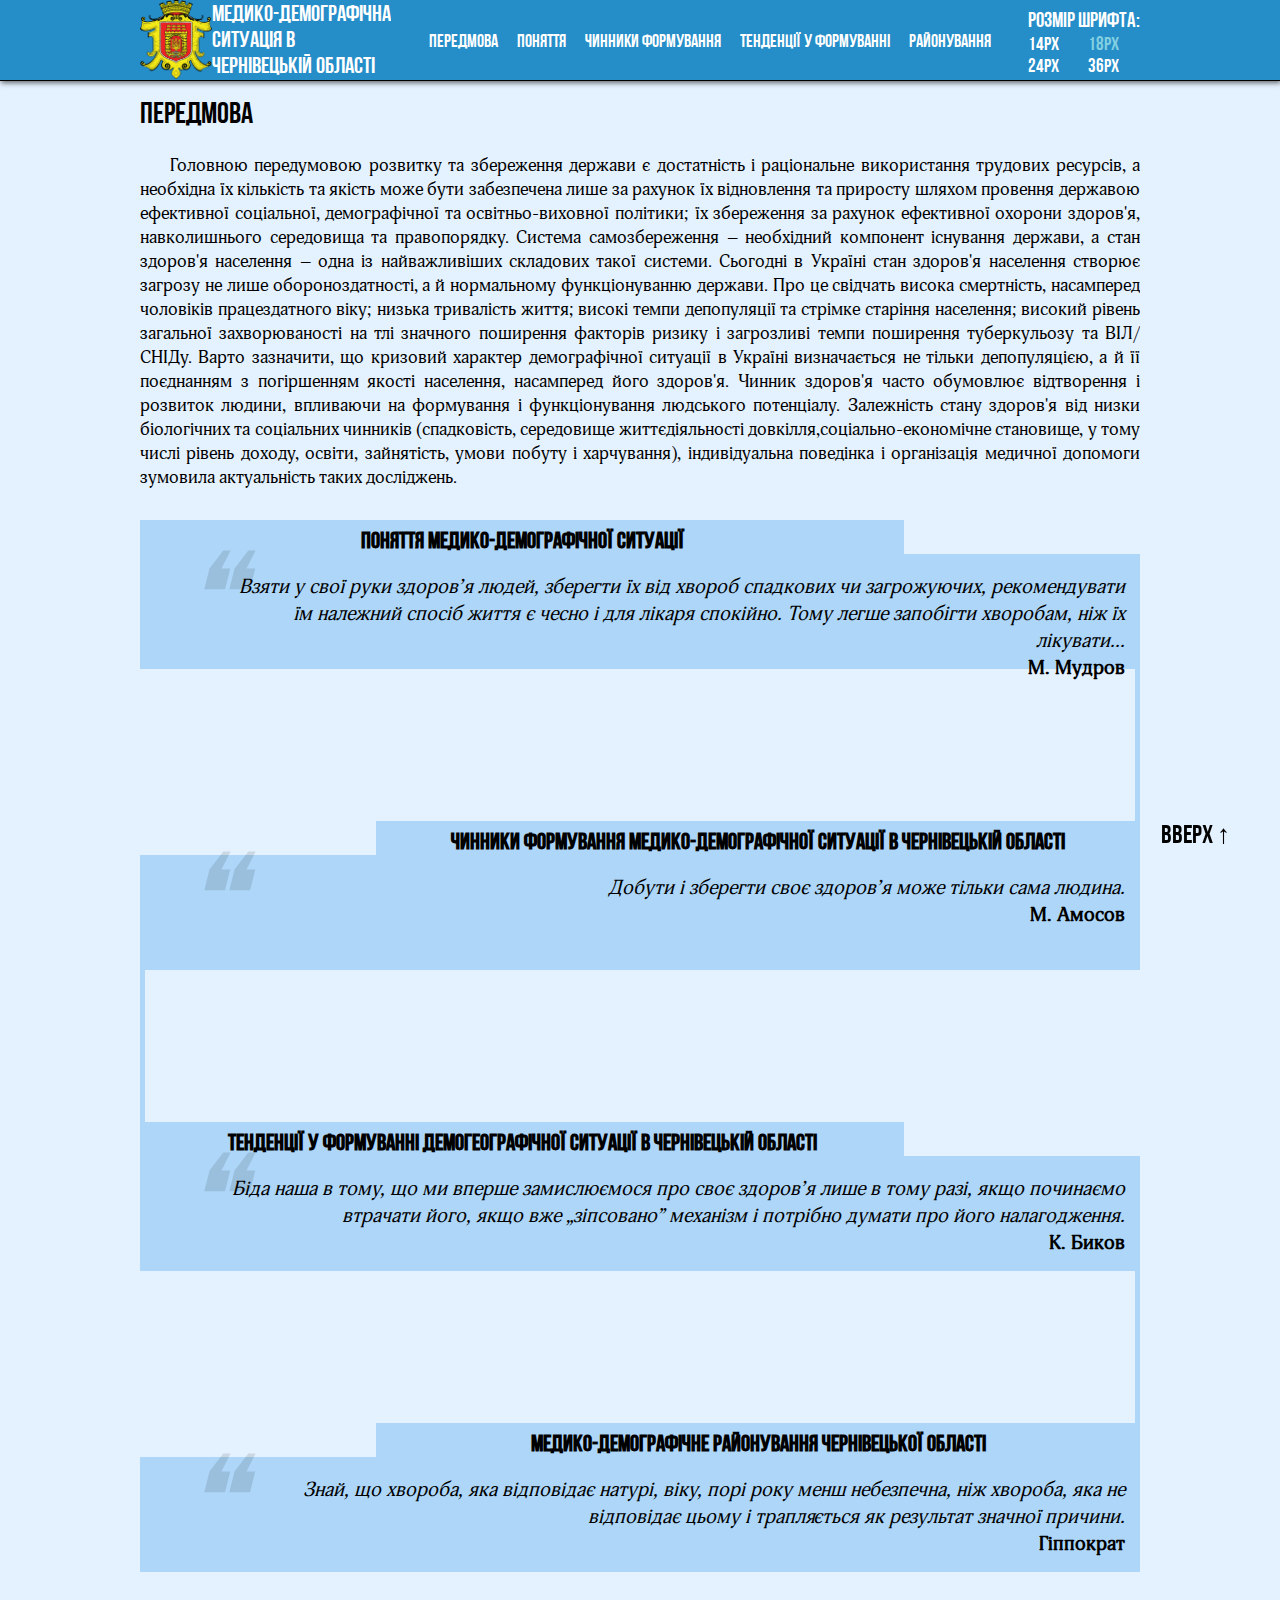
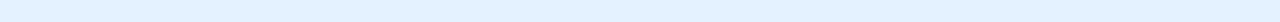
==== index.html @ d818bd9c "commit1" ====
<!DOCTYPE html>
<html lang="ua">

<head>
	<meta charset="UTF-8">
	<title>Медико-демографічна ситуація в Чернівецькій області</title>
	<meta name="viewport" content="width=device-width, initial-scale=1.0, maximum-scale=2.0, minimum-scale=1.0">
	<link rel="stylesheet" href="style.css">
</head>

<body>
<a class="upToTop" href="#top">
	Вверх ↑
</a>
	<header name="top">
		<div class="menuLine">
			<div class="menu">
				<div class="menuLogo">
					<a href="index.html" class="menuLogoA">
						<img src="img/gerb.png" alt="CheGerb" class="menuLogoImg">
						<p href="index.html" class="menuLogoText">
							Медико-Демографічна<br>Ситуація в<br>Чернівецькій Області
						</p>
					</a>
				</div>
				<ul class="menuUl">
					<li class="menuUlLi">
						<a href="index.html" class="menuUlLiA">
							Передмова
						</a>
					</li>
					<li class="menuUlLi">
						<a href="artcle2.html" class="menuUlLiA">
							Поняття
						</a>
					</li>
					<li class="menuUlLi">
						<a href="artcle3.html" class="menuUlLiA">
							Чинники формування
						</a>
					</li>
					<li class="menuUlLi">
						<a href="artcle4.html" class="menuUlLiA">
							ТЕНДЕНЦІЇ У ФОРМУВАННІ
						</a>
					</li>
					<li class="menuUlLi">
						<a href="artcle5.html" class="menuUlLiA">
							Районування
						</a>
					</li>
				</ul>
				<ul class="fontSize">
					<li class="fontSizeLi">Розмір шрифта:</li>
					<li class="fontSizeLi fontSizeButton1">14px</li>
					<li class="fontSizeLi fontSizeButton2">18px</li><br>
					<li class="fontSizeLi fontSizeButton3">24px</li>
					<li class="fontSizeLi fontSizeButton4">36px</li>
				</ul>
			</div>
		</div>
	</header>
	<main>
		<div class="mainText">
			<p class="headline">Передмова</p>
			<p class="text">
				<span class="void"></span>Головною передумовою розвитку та збереження держави є достатність і раціональне використання трудових ресурсів, а необхідна їх кількість та якість може бути забезпечена лише за рахунок їх відновлення та приросту шляхом провення державою ефективної соціальної, демографічної та освітньо-виховної політики; їх збереження за рахунок ефективної охорони здоров'я, навколишнього середовища та правопорядку. Система самозбереження – необхідний компонент існування держави, а стан здоров'я населення – одна із найважливіших складових такої системи. Сьогодні в Україні стан здоров'я населення створює загрозу не лише обороноздатності, а й нормальному функціонуванню держави. Про це свідчать висока смертність, насамперед чоловіків працездатного віку; низька тривалість життя; високі темпи депопуляції та стрімке старіння населення; високий рівень загальної захворюваності на тлі значного поширення факторів ризику і загрозливі темпи поширення туберкульозу та ВІЛ/СНІДу. Варто зазначити, що кризовий характер демографічної ситуації в Україні визначається не тільки депопуляцією, а й її поєднанням з погіршенням якості населення, насамперед його здоров'я. Чинник здоров'я часто обумовлює відтворення і розвиток людини, впливаючи на формування і функціонування людського потенціалу. Залежність стану здоров'я від низки біологічних та соціальних чинників (спадковість, середовище життєдіяльності довкілля,соціально-економічне становище, у тому числі рівень доходу, освіти, зайнятість, умови побуту і харчування), індивідуальна поведінка і організація медичної допомоги зумовила актуальність таких досліджень.
			</p>
			<a href="artcle2.html" class="mainPartName">
				ПОНЯТТЯ МЕДИКО-ДЕМОГРАФІЧНОЇ СИТУАЦІЇ
			</a>
			<a href="artcle2.html" class="mainPart">
				Взяти у свої руки здоров’я людей, зберегти їх від хвороб спадкових чи загрожуючих, рекомендувати їм належний спосіб життя є чесно і для лікаря спокійно. Тому легше запобігти хворобам, ніж їх лікувати...<br> <span class="author">М. Мудров</span>
				<p class="skobka">❝</p>
			</a>
			<div class="line">

			</div>
			<div class="mainPartBlock">
				<a href="artcle3.html" class="mainPartName mainPartName2">
					ЧИННИКИ ФОРМУВАННЯ МЕДИКО-ДЕМОГРАФІЧНОЇ СИТУАЦІЇ В ЧЕРНІВЕЦЬКІЙ ОБЛАСТІ
				</a>
				<a href="artcle3.html" class="mainPart">
					Добути і зберегти своє здоров’я може тільки сама людина.<br> <span class="author">М. Амосов</span>
					<p class="skobka">❝</p>
				</a>
			</div>
			<div class="line line2">

			</div>
			<a href="artcle4.html" class="mainPartName mainPartName3">
				ТЕНДЕНЦІЇ У ФОРМУВАННІ ДЕМОГЕОГРАФІЧНОЇ СИТУАЦІЇ В ЧЕРНІВЕЦЬКІЙ ОБЛАСТІ
			</a>
			<a href="artcle4.html" class="mainPart">
				Біда наша в тому, що ми вперше замислюємося про своє здоров’я лише в тому разі, якщо починаємо втрачати його, якщо вже „зіпсовано” механізм і потрібно думати про його налагодження. <br> <span class="author">К. Биков</span>
				<p class="skobka">❝</p>
			</a>
			<div class="line">

			</div>
			<div class="mainPartBlock">
				<a href="artcle5.html" class="mainPartName mainPartName2">
					МЕДИКО-ДЕМОГРАФІЧНЕ РАЙОНУВАННЯ
					ЧЕРНІВЕЦЬКОЇ ОБЛАСТІ

				</a>
				<a href="artcle5.html" class="mainPart">
					Знай,  що  хвороба,  яка  відповідає  натурі,  віку,  порі  року  менш небезпечна, ніж  хвороба,  яка  не  відповідає  цьому  і  трапляється  як  результат  значної причини.  <br> <span class="author">Гіппократ</span>
					<p class="skobka">❝</p>
				</a>
			</div>
		</div>
	</main>
</body>
<script src="js.js"></script>

</html>
---- style.css ----
* {
	margin: 0;
	padding: 0;
}

@font-face {
	font-family: Adnostic;
	src: url("font/AdonisC.ttf");
}

@font-face {
	font-family: Boba;
	src: url("font/Bebas_Neue_Cyrillic.ttf");
}

body {
	background: rgba(228, 241, 254, 1);
	padding-bottom: 50px;
}

.menuLine {
	width: 100%;
	height: 80px;
	background: rgb(37, 141, 200);
	/* Old browsers */
	background: -moz-linear-gradient(top, rgba(37, 141, 200, 1) 0%, rgba(37, 141, 200, 1) 100%);
	/* FF3.6-15 */
	background: -webkit-linear-gradient(top, rgba(37, 141, 200, 1) 0%, rgba(37, 141, 200, 1) 100%);
	/* Chrome10-25,Safari5.1-6 */
	background: linear-gradient(to bottom, rgba(37, 141, 200, 1) 0%, rgba(37, 141, 200, 1) 100%);
	/* W3C, IE10+, FF16+, Chrome26+, Opera12+, Safari7+ */
	filter: progid:DXImageTransform.Microsoft.gradient(startColorstr='#258dc8', endColorstr='#258dc8', GradientType=0);
	-webkit-box-shadow: 1px 2px 5px 0px rgba(0, 0, 0, 0.56);
	-moz-box-shadow: 1px 2px 5px 0px rgba(0, 0, 0, 0.56);
	box-shadow: 1px 2px 5px 0px rgba(0, 0, 0, 0.56);
	margin: auto;
	border-bottom: 1px solid black;
}

.menu {
	max-width: 1000px;
	height: 80px;
	margin: auto;
	display: flex;
	justify-content: space-between;
	flex-wrap: wrap;
}

.menuLogo {
	overflow: hidden;
	max-width: 260px;
}

.menuLogoImg {
	width: 72px;
	float: left;
}

.menuLogoA {
	text-decoration: none;
}

.menuLogoText {
	float: right;
	font-family: Boba;
	font-size: 23px;
	color: white;
	text-decoration: none;
	transition: 0.2s
}

.menuLogoA:hover .menuLogoText {
	color: rgba(129, 207, 224, 1);
	transition: 0.2s
}

.menuUl {
	list-style-type: none;
	padding-top: 30px;
}

.menuUlLi {
	display: inline-block;
	margin-left: 15px;
}

.menuUlLiA {
	text-decoration: none;
	color: white;
	font-size: 18px;
	font-family: Boba;
	transition: 0.2s
}

.menuUlLiA:hover {
	color: rgba(129, 207, 224, 1);
	transition: 0.2s
}

.menuUlLi:nth-child(1) {
	margin-left: 0;
}

.fontSize {
	list-style-type: none;
	padding-top: 8px
}

.fontSizeLi {
	display: inline-block;
	font-family: Boba;
	color: white;
	font-size: 19px;
	cursor: pointer
}

.fontSizeLi:nth-child(1) {
	font-size: 21px;
	display: block;
	cursor: default;
}

.fontSizeLi:nth-child(3) {
	color: rgba(129, 207, 224, 1);
}

.fontSizeLi:nth-child(3),
.fontSizeLi:nth-child(6) {
	margin-left: 25px;
}


.mainText {
	padding-top: 15px;
	max-width: 1000px;
	color: black;
	font-size: 18px;
	font-family: Boba;
	margin: auto;
	overflow: hidden
}

.headline {
	font-size: 30px;
	margin-top: 30px;
}
.headline:nth-child(1){
	margin-top: 0;
}

.text {
	font-family: Adnostic;
	text-align: justify;
	margin-top: 25px;
}

.void {
	height: 15px;
	width: 30px;
	display: inline-block;
}

.img {
	display: block;
	margin: 30px auto 0
}

.mainPart {
	display: block;
	height: 75px;
	background: rgba(137, 196, 244, 0.6);
	padding: 20px 15px 20px 85px;
	font-family: Adnostic;
	font-style: italic;
	text-decoration: none;
	color: black;
	text-align: right;
	font-size: 20px;
	position: relative;

}

.mainPartBlock {
	margin-top: 152px;
	position: relative;
	padding-top: 34px;
}

.mainPartName {
	display: block;
	height: 20px;
	width: 750px;
	background: rgba(137, 196, 244, 0.6);
	padding: 7px;
	text-align: center;
	font-size: 23px;
	padding-bottom: 7px;
	font-weight: bold;
	color: black;
	text-decoration: none;
	margin-top: 30px;
}

.mainPartName2 {
	position: absolute;
	right: 0px;
	top: 0;
	margin-top: 0;
}

.mainPartName3 {
	margin-top: 0;
}

.author {
	font-style: normal;
	font-weight: bold;
}

.skobka {
	position: absolute;
	font-family: Boba;
	font-size: 116px;
	opacity: 0.1;
	top: -27px;
	left: 43px;
}

.line {
	height: 152px;
	width: 5px;
	background-color: rgba(137, 196, 244, 0.6);
	float: right;
}

.line2 {
	float: none;
}

.imgBlock {
	margin-top: 25px;
}

.imgBlockImg {
	max-width: 800px;
	display: block;
	margin: auto;
}

.imgBlockText {
	max-width: 500px;
	margin: 10px auto 0;
	text-align: center;
	font-size: 18px;
	font-family: Adnostic;
}
.upToTop{
	position: fixed;
	bottom: 50px;
	right: 50px;
	font-family: Boba;
	font-size: 26px;
	color: black;
	text-decoration: none;
}
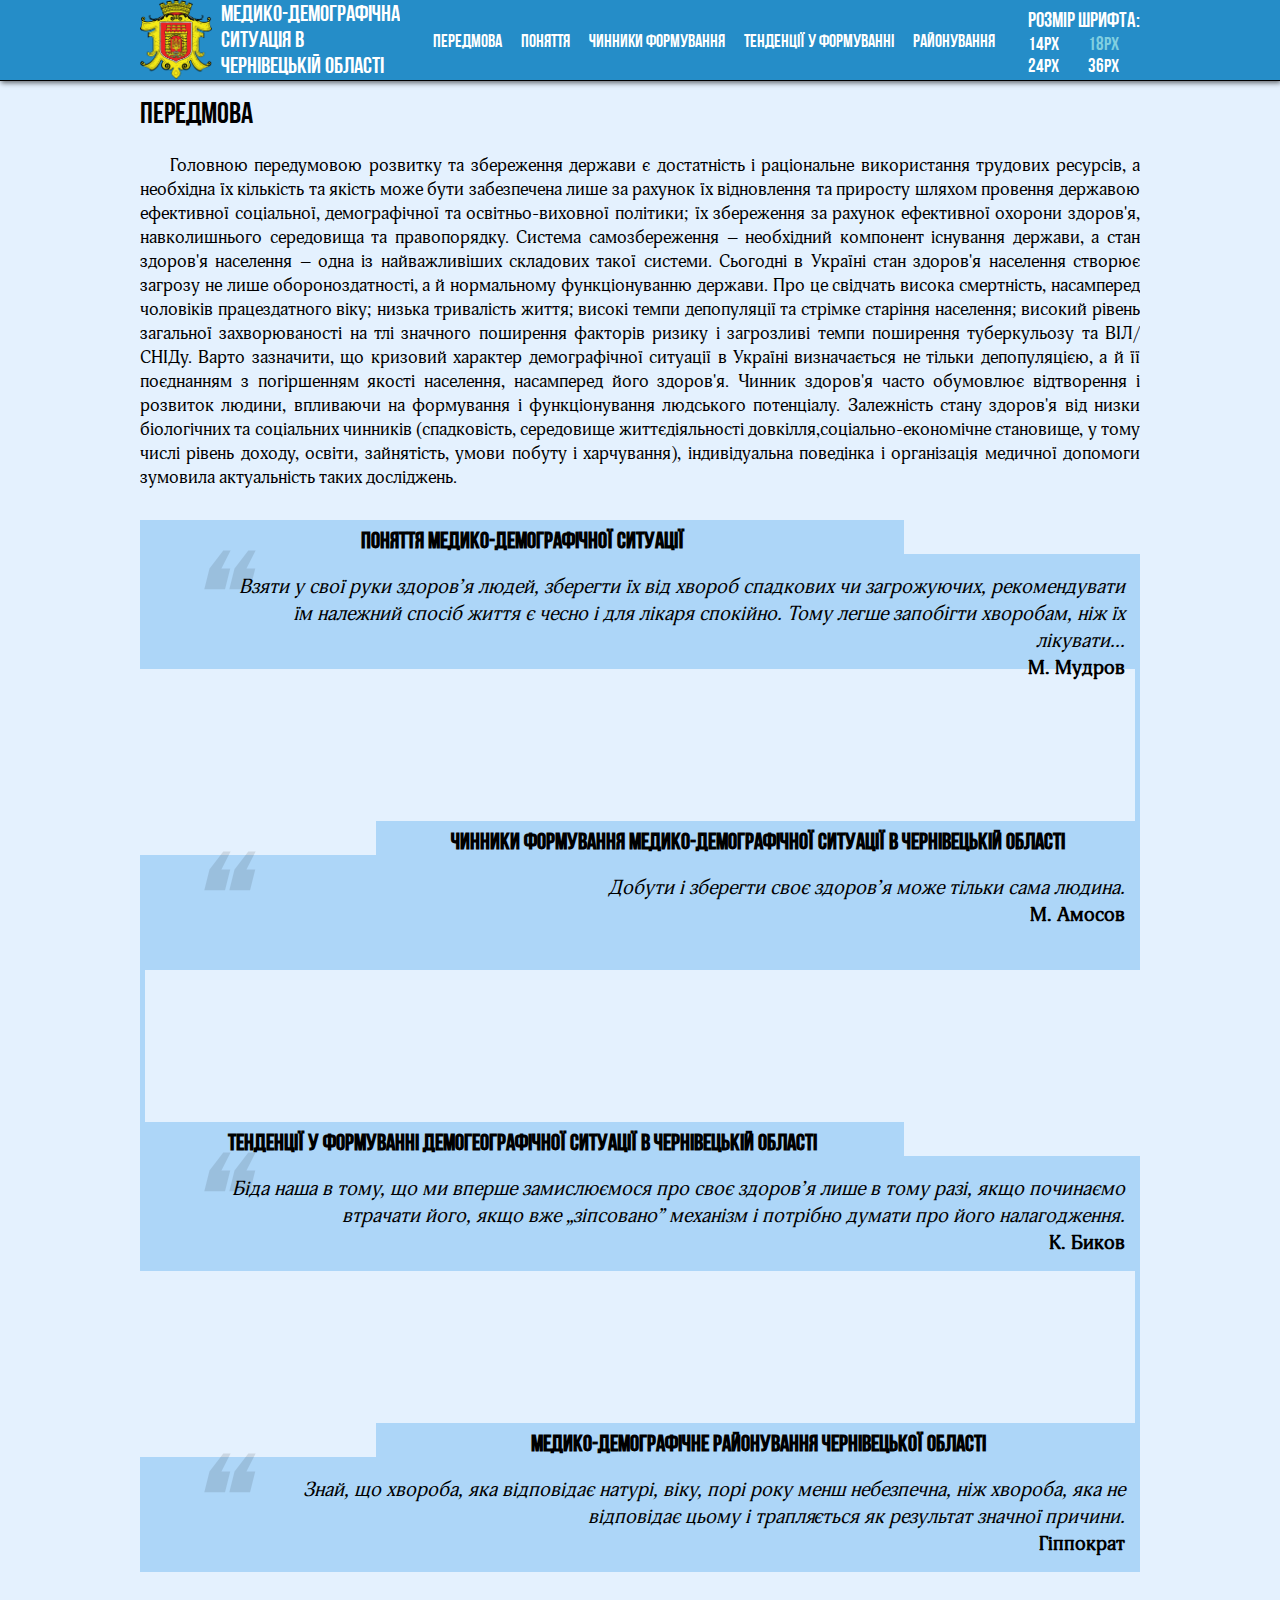
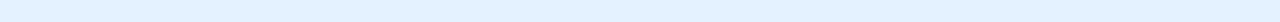
==== commit 3c3aa43c: "NoToTop2" ====
--- a/index.html
+++ b/index.html
@@ -9,9 +9,6 @@
 </head>
 
 <body>
-<a class="upToTop" href="#top">
-	Вверх ↑
-</a>
 	<header name="top">
 		<div class="menuLine">
 			<div class="menu">
--- a/style.css
+++ b/style.css
@@ -38,7 +38,7 @@
 }
 
 .menu {
-	max-width: 1000px;
+	width: 1000px;
 	height: 80px;
 	margin: auto;
 	display: flex;
@@ -48,7 +48,7 @@
 
 .menuLogo {
 	overflow: hidden;
-	max-width: 260px;
+	width: 260px;
 }
 
 .menuLogoImg {
@@ -132,7 +132,7 @@
 
 .mainText {
 	padding-top: 15px;
-	max-width: 1000px;
+	width: 1000px;
 	color: black;
 	font-size: 18px;
 	font-family: Boba;
@@ -242,13 +242,13 @@
 }
 
 .imgBlockImg {
-	max-width: 800px;
+	width: 800px;
 	display: block;
 	margin: auto;
 }
 
 .imgBlockText {
-	max-width: 500px;
+	width: 500px;
 	margin: 10px auto 0;
 	text-align: center;
 	font-size: 18px;
